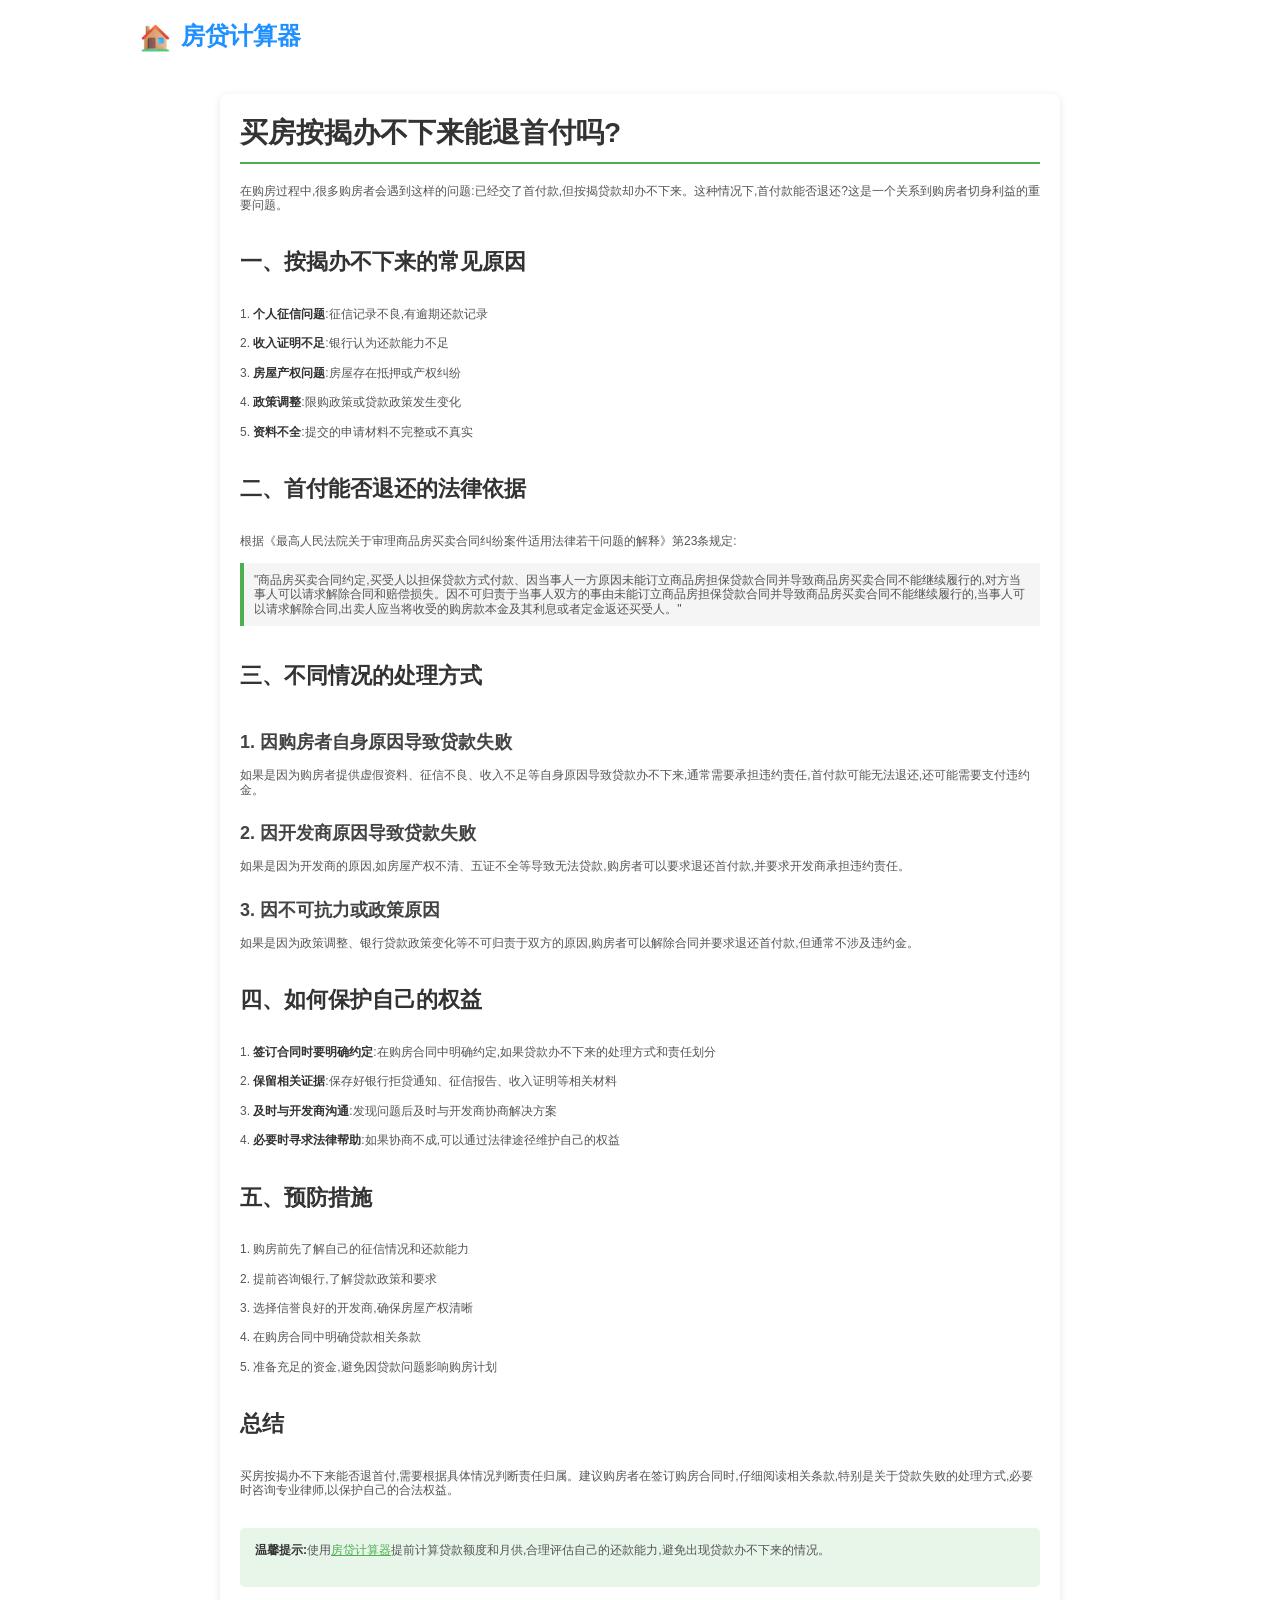
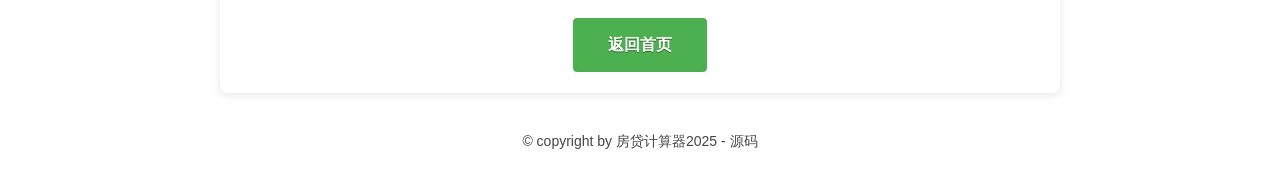
==== post/1.html @ 70ea2007 "Add files via upload" ====
<!DOCTYPE html>
<html dir="ltr" lang="zh-CN">
<head>
    <meta http-equiv="Content-Type" content="text/html; charset=UTF-8"/>
    <title>买房按揭办不下来能退首付吗？- 房贷计算器2025</title>
    <meta name="keywords" content="买房按揭,首付退款,贷款办不下来,房贷计算器"/>
    <meta name="description" content="买房按揭办不下来能否退首付?了解按揭贷款失败后的退款流程和注意事项"/>
    <meta name="viewport" content="width=device-width,initial-scale=1.0,maximum-scale=5.0,minimum-scale=1.0,user-scalable=yes"/>
    <link rel="icon" sizes="114x114" href="../images/favicon.png">
    <link rel="stylesheet" type="text/css" href="../css/my-common.min.css"/>
    <link rel="stylesheet" type="text/css" href="../css/my-houseloan.min.css"/>
</head>
<body>
<div class="header">
    <div class="container">
        <div class="logo">
            <a href="/" style="color: #1e90ff; font-size: 24px; font-weight: bold; text-decoration: none;"><img src="../images/house_icon.png" style="vertical-align: middle; margin-right: 8px; height: 32px;">房贷计算器</a>
        </div>
    </div>
</div>
<div class="container">
    <div class="article-content">
        <h1>买房按揭办不下来能退首付吗?</h1>

        <div class="article-body">
            <p>在购房过程中,很多购房者会遇到这样的问题:已经交了首付款,但按揭贷款却办不下来。这种情况下,首付款能否退还?这是一个关系到购房者切身利益的重要问题。</p>

            <h2>一、按揭办不下来的常见原因</h2>
            <p>1. <strong>个人征信问题</strong>:征信记录不良,有逾期还款记录</p>
            <p>2. <strong>收入证明不足</strong>:银行认为还款能力不足</p>
            <p>3. <strong>房屋产权问题</strong>:房屋存在抵押或产权纠纷</p>
            <p>4. <strong>政策调整</strong>:限购政策或贷款政策发生变化</p>
            <p>5. <strong>资料不全</strong>:提交的申请材料不完整或不真实</p>

            <h2>二、首付能否退还的法律依据</h2>
            <p>根据《最高人民法院关于审理商品房买卖合同纠纷案件适用法律若干问题的解释》第23条规定:</p>
            <p><em>"商品房买卖合同约定,买受人以担保贷款方式付款、因当事人一方原因未能订立商品房担保贷款合同并导致商品房买卖合同不能继续履行的,对方当事人可以请求解除合同和赔偿损失。因不可归责于当事人双方的事由未能订立商品房担保贷款合同并导致商品房买卖合同不能继续履行的,当事人可以请求解除合同,出卖人应当将收受的购房款本金及其利息或者定金返还买受人。"</em></p>

            <h2>三、不同情况的处理方式</h2>

            <h3>1. 因购房者自身原因导致贷款失败</h3>
            <p>如果是因为购房者提供虚假资料、征信不良、收入不足等自身原因导致贷款办不下来,通常需要承担违约责任,首付款可能无法退还,还可能需要支付违约金。</p>

            <h3>2. 因开发商原因导致贷款失败</h3>
            <p>如果是因为开发商的原因,如房屋产权不清、五证不全等导致无法贷款,购房者可以要求退还首付款,并要求开发商承担违约责任。</p>

            <h3>3. 因不可抗力或政策原因</h3>
            <p>如果是因为政策调整、银行贷款政策变化等不可归责于双方的原因,购房者可以解除合同并要求退还首付款,但通常不涉及违约金。</p>

            <h2>四、如何保护自己的权益</h2>
            <p>1. <strong>签订合同时要明确约定</strong>:在购房合同中明确约定,如果贷款办不下来的处理方式和责任划分</p>
            <p>2. <strong>保留相关证据</strong>:保存好银行拒贷通知、征信报告、收入证明等相关材料</p>
            <p>3. <strong>及时与开发商沟通</strong>:发现问题后及时与开发商协商解决方案</p>
            <p>4. <strong>必要时寻求法律帮助</strong>:如果协商不成,可以通过法律途径维护自己的权益</p>

            <h2>五、预防措施</h2>
            <p>1. 购房前先了解自己的征信情况和还款能力</p>
            <p>2. 提前咨询银行,了解贷款政策和要求</p>
            <p>3. 选择信誉良好的开发商,确保房屋产权清晰</p>
            <p>4. 在购房合同中明确贷款相关条款</p>
            <p>5. 准备充足的资金,避免因贷款问题影响购房计划</p>

            <h2>总结</h2>
            <p>买房按揭办不下来能否退首付,需要根据具体情况判断责任归属。建议购房者在签订购房合同时,仔细阅读相关条款,特别是关于贷款失败的处理方式,必要时咨询专业律师,以保护自己的合法权益。</p>

            <div class="tips">
                <p><strong>温馨提示:</strong>使用<a href="/">房贷计算器</a>提前计算贷款额度和月供,合理评估自己的还款能力,避免出现贷款办不下来的情况。</p>
            </div>
        </div>

        <div class="back-home">
            <a href="/" class="ui-btn">返回首页</a>
        </div>
    </div>
</div>
<div class="footer">
    &copy; copyright by <a href="/">房贷计算器2025</a> - <a href="https://github.com/geeeeeeeek/fangdai">源码</a>
</div>
<style>
.article-content {
    max-width: 800px;
    margin: 20px auto;
    padding: 20px;
    background: #fff;
    border-radius: 8px;
    box-shadow: 0 2px 8px rgba(0,0,0,0.1);
}
.article-content h1 {
    font-size: 28px;
    color: #333;
    margin-bottom: 20px;
    padding-bottom: 10px;
    border-bottom: 2px solid #4CAF50;
}
.article-body {
    line-height: 1.8;
    color: #555;
}
.article-body h2 {
    font-size: 22px;
    color: #333;
    margin-top: 30px;
    margin-bottom: 15px;
}
.article-body h3 {
    font-size: 18px;
    color: #444;
    margin-top: 20px;
    margin-bottom: 10px;
}
.article-body p {
    margin-bottom: 15px;
}
.article-body strong {
    color: #333;
}
.article-body em {
    background: #f5f5f5;
    padding: 10px;
    display: block;
    margin: 15px 0;
    border-left: 4px solid #4CAF50;
}
.tips {
    background: #e8f5e9;
    padding: 15px;
    border-radius: 5px;
    margin-top: 30px;
}
.tips a {
    color: #4CAF50;
    text-decoration: underline;
}
.back-home {
    text-align: center;
    margin-top: 30px;
}
.back-home .ui-btn {
    display: inline-block;
    padding: 10px 30px;
    background: #4CAF50;
    color: #fff;
    text-decoration: none;
    border-radius: 5px;
}
</style>
</body>
</html>
---- css/my-common.min.css ----
.ui-btn,
a {
    text-decoration: none
}

a,
abbr,
acronym,
address,
applet,
article,
aside,
audio,
b,
big,
blockquote,
body,
canvas,
caption,
center,
cite,
code,
dd,
del,
details,
dfn,
div,
dl,
dt,
em,
fieldset,
figcaption,
figure,
footer,
form,
h1,
h2,
h3,
h4,
h5,
h6,
header,
hgroup,
html,
i,
iframe,
img,
ins,
kbd,
label,
legend,
li,
mark,
menu,
nav,
object,
ol,
p,
pre,
q,
s,
samp,
section,
small,
span,
strike,
strong,
sub,
summary,
sup,
table,
tbody,
td,
tfoot,
th,
thead,
time,
tr,
tt,
u,
ul,
var,
video {
    margin: 0;
    padding: 0;
    border: 0;
    outline: 0;
    font: inherit;
    vertical-align: baseline
}

body,
div,
fieldset,
form,
h1,
h2,
h3,
h4,
h5,
h6,
html,
p {
    -webkit-text-size-adjust: none
}

a {
    color: #018dd7
}

li,
ol,
ul {
    list-style: none
}

h1,
h2,
h3 {
    font-weight: 700;
    text-shadow: 0 1px 0 rgba(255, 255, 255, .38)
}

h1 {
    font-size: 20px
}

h2 {
    padding: 0 0 10px;
    font-size: 18px
}

.ui-bar,
h3 {
    font-size: 16px
}

hr {
    margin-bottom: 15px;
    height: 0;
    overflow: hidden;
    border-top: 1px solid #dedede;
    border-bottom: 1px solid #fff
}

hr.wide {
    height: 20px;
    margin: 10px 0;
    background-color: #f0f0f0;
    border-top: solid 1px #e0e0e0;
    border-bottom: solid 1px #e0e0e0;
    border-left: none;
    border-right: none
}

strong {
    font-weight: 700
}

.hide {
    display: none
}

.fl {
    float: left
}

.fr {
    float: right
}

.ui-bar {
    height: 35px;
    padding: 0 10px;
    position: relative;
    display: -ms-flexbox;
    display: flex;
    font-weight: 700;
    border-top: 1px solid #c2c2c2;
    border-bottom: 1px solid #c2c2c2;
    box-shadow: 0 1px 0 #fff inset;
    background: -webkit-gradient(linear, 0 0, 0 100%, from(#f1f1f1), to(#e1e1e1));
    text-align: center
}

.ui-bar .left,
.ui-bar .right {
    position: absolute;
    height: 35px;
    top: 0;
    vertical-align: middle
}

.ui-bar .left {
    display: -ms-flexbox;
    display: flex;
    -webkit-box-pack: center;
    -webkit-box-align: center;
    -ms-flex-align: center;
    left: 5px
}

.ui-bar .right {
    display: -ms-flexbox;
    display: flex;
    -webkit-box-pack: center;
    -webkit-box-align: center;
    -ms-flex-align: center;
    right: 10px
}

.ui-bar .title {
    height: 35px;
    display: -webkit-box;
    -ms-flex: 1;
    flex: 1;
    -webkit-box-pack: center;
    -webkit-box-align: center;
    -ms-flex-align: center
}

.ui-bar[skin~=title] {
    height: 40px;
    padding: 0;
    -webkit-box-shadow: none;
    border-top: 1px solid #1e90ff;
    border-bottom: 1px solid #1e90ff;
    background: #1e90ff
}

.ui-bar[skin~=title] .left,
.ui-bar[skin~=title] .right,
.ui-bar[skin~=title] .title {
    height: 40px
}

.ui-bar[skin~=title] .title {
    color: #fff;
    font-size: 20px;
    text-shadow: 1px 1px 0 rgba(0, 0, 0, .38)
}

.ui-bar[skin~=title] .back-icon {
    display: block;
    width: 24px;
    height: 24px;
    margin-top: 4px;
    background-image: url(../img/icon_back.png);
    background-repeat: no-repeat;
    background-size: contain
}

.ui-bar-fixed,
.ui-bar-fixed-bottom {
    position: fixed;
    width: 100%;
    left: 0;
    z-index: 100
}

.ui-bar[skin~=title] .back-text {
    color: #fff;
    font-size: 20px
}

.ui-bar[skin~=title][skin~=red] {
    -webkit-box-shadow: 0 1px 0 #bd0100 inset;
    border-top: 1px solid #e12524;
    border-bottom: 1px solid #a20000;
    background: -webkit-gradient(linear, 0 0, 0 100%, from(#bc0100), to(#a20000))
}

.ui-bar[skin~=warning] {
    color: #fff;
    font-size: 16px;
    -webkit-box-shadow: none;
    border-top: 1px solid #1e90ff;
    border-bottom: 1px solid #1e90ff;
    background: #1e90ff;
}

.ui-bar[skin~=tab] {
    padding: 0
}

.ui-bar[skin~=tab] .item {
    text-align: center;
    border-right: 1px solid #d7d7d7
}

.ui-bar[skin~=tab] .item.active,
.ui-bar[skin~=tab] .item.hover {
    box-shadow: inset 0 1px 5px #9c9c9c;
    background: #d5d4d4
}

.ui-bar .bar-item,
.ui-bar>.item {
    box-flex: 1;
    display: -webkit-box;
    -webkit-box-pack: center;
    -webkit-box-align: center
}

.ui-bar-fixed {
    top: 0
}

.ui-bar-fixed-bottom {
    bottom: 0
}

.ui-bar-occupied {
    z-index: 99
}

.ui-list {
    display: block;
    text-align: left
}

.ui-list .list-item {
    padding: 10px;
    display: -ms-flexbox;
    display: flex;
    -webkit-box-pack: center;
    -webkit-box-align: center;
    -ms-flex-align: center;
    box-shadow: 0 1px 0 #FFF inset;
    border-top: 1px solid #cfcfcf
}

.ui-list .list-item:last-child {
    border-bottom: 1px solid #cfcfcf
}

.ui-list .list-item.bt0 {
    border-top: 0
}

.ui-list .list-item.bm0 {
    border-bottom: 0
}

.ui-list .list-item.hover {
    background-color: #e3e3e3
}

.ui-list .list-item.hover:not(.static) {
    background: #e3e3e3
}

.ui-list .list-item.hover:after {
    color: #fff
}

.ui-list .list-item p {
    padding-bottom: 0
}

.ui-list .list-item .detail {
    box-flex: 1;
    display: block;
    word-wrap: break-word;
    word-break: normal
}

.ui-list .list-item .detail .title {
    padding-bottom: 5px;
    display: block;
    color: #333;
    font-size: 16px;
    font-weight: 700
}

.ui-list .list-item .detail .atc-title {
    display: block;
    margin: 0;
    color: #666;
    font-size: 14px;
    font-weight: 700;
    line-height: 33px
}

.ui-list .list-item .detail .atc-title.ellipsis {
    text-overflow: ellipsis;
    white-space: nowrap;
    overflow: hidden
}

.ui-list .list-item .detail .top-ad-title {
    display: block;
    color: #F36;
    font-size: 16px;
    font-weight: 700
}

.ui-list .list-item .detail .ad-title {
    display: block;
    padding: 0;
    color: #333;
    font-size: 16px;
    font-weight: 700
}

.ui-list .list-item .detail .desc {
    display: block;
    font-size: 12px;
    color: #666
}

.ui-list .list-item .face {
    width: 40px;
    height: 40px;
    margin-right: 10px;
    overflow: hidden;
    text-align: center;
    line-height: 40px;
    border: 1px solid #e7e7e7;
    background-color: #fff
}

.ui-list .list-item .face img {
    max-width: 40px;
    max-height: 40px;
    vertical-align: middle
}

.ui-list .list-item i {
    display: none
}

.ui-list table {
    width: 100%
}

.ui-list table th {
    font-weight: 700
}

.ui-list table td,
.ui-list table th {
    padding: 10px;
    border: 1px solid #ccc;
    background-color: #fff
}

.ui-btn {
    width: 74px;
    height: 34px;
    display: inline-block;
    overflow: hidden;
    vertical-align: middle;
    text-align: center;
    line-height: 34px;
    color: #fff;
    font-size: 16px;
    font-weight: 700;
    text-shadow: 0 1px 0 rgba(0, 0, 0, .38);
    border-radius: 4px;
    border: 1px solid;
    cursor: pointer
}

.ui-btn[skin~=mini] {
    width: auto;
    padding: 0 8px
}

.ui-btn[skin~=back]:after,
.ui-btn[skin~=back]:before {
    width: 15px;
    display: inline-block;
    top: 0;
    content: " ";
    height: 34px
}

.ui-btn[skin~=nav] {
    top: 0
}

.ui-btn[skin~=back] {
    cursor: pointer;
    position: relative;
    overflow: visible;
    left: 10px;
    background: #1e90ff;
    background-size: auto 34px;
    border: 0
}

.ui-btn[skin~=back]:before {
    overflow: hidden;
    position: absolute;
    left: -10px;
    background: url(../images/back_btn_default_0.png) no-repeat;
    background-size: auto 34px
}

.ui-btn[skin~=back]:after {
    overflow: hidden;
    position: absolute;
    right: -10px;
    background: url(../images/back_btn_default_2.png) no-repeat;
    background-size: auto 34px
}

.ui-btn[skin~=full] {
    width: 100%;
    height: 34px;
    line-height: 34px;
    margin-left: -2px;
    font-size: 18px
}

.ui-btn[skin~=blue] {
    border-color: #1e90ff;
    border-radius: 0;
    box-shadow: none;
    background: #1e90ff
}

.ui-btn[skin~=blue].active,
.ui-btn[skin~=blue].hover {
    border-color: #0056b3;
    box-shadow: none;
    background: #0056b3
}

.ui-btn[skin~=yellow] {
    border-color: #df7000;
    box-shadow: 0 1px 0 #ffc31a inset;
    background: -webkit-gradient(linear, 0 0, 0 100%, from(#faa800), to(#f37b00))
}

.ui-btn[skin~=yellow].active,
.ui-btn[skin~=yellow].hover {
    border-color: #f37b00;
    -webkit-box-shadow: none;
    background: #e97600
}

.ui-select .value-bar,
.ui-text,
.ui-text .filed-error,
[view] {
    background-color: #fff
}

.ui-text {
    width: 96%;
    margin: 2px 5px;
    height: 28px;
    display: block;
    display: box;
    display: -webkit-box;
    -webkit-box-align: center;
    box-flex: 1;
    font-size: 100%;
    border: 0;
    vertical-align: middle;
    line-height: inherit
}

.ui-text input::-webkit-input-placeholder,
.ui-text::-webkit-input-placeholder {
    color: #666;
    font-size: 16px
}

.ui-text input {
    display: block;
    -webkit-appearance: none;
    width: 100%;
    height: 30px;
    line-height: 1;
    margin: 0;
    padding: 0;
    box-flex: 1;
    border-radius: 0;
    border: 0;
    vertical-align: middle;
    font-size: 100%
}

.ui-text:after {
    position: absolute;
    color: #666;
    content: attr(data-tail);
    right: 10px;
    top: 8px
}

.rate-text:before {
    position: absolute;
    left: 5px;
    top: 5px;
    color: #666;
    content: "="
}

textarea.ui-text {
    border: 0;
    min-height: 2em
}

.ui-text {
    position: relative
}

.ui-text .filed-error {
    width: 100%;
    height: 32px;
    display: none;
    position: absolute;
    left: 0;
    top: -40px;
    font-size: 12px;
    line-height: 32px;
    text-align: center;
    color: red;
    border-radius: 5px;
    border: 1px solid red
}

.ui-text .filed-error:after {
    content: "";
    display: inline-block;
    position: absolute;
    bottom: -5px;
    left: 50%;
    margin-left: -6px;
    overflow: hidden;
    width: 8px;
    height: 8px;
    -webkit-transform: rotate(45deg);
    background: #fff;
    border-bottom: 1px solid red;
    border-right: 1px solid red
}

.ui-select,
.ui-select .value-bar {
    line-height: 32px;
    margin: 0;
    position: relative
}

.ui-select {
    width: 100%;
    height: 32px;
    padding: 0;
    display: -webkit-box;
    display: box;
    box-flex: 1;
    font-size: 16px
}

.ui-select .value-bar {
    width: 100%;
    height: 35px;
    text-indent: 8px;
    font-size: 14px;
    color: #333;
    border: 1px solid #c7c7c7
}

.ui-select .value-bar[data-value] {
    color: #333
}

.ui-select .value-bar:after {
    position: absolute;
    right: .5em;
    top: 0;
    content: "下";
    font-family: m-dai361-icon;
    font-size: .8em;
    color: #000
}

.ui-select select {
    width: 100%;
    height: 100%;
    -webkit-appearance: none;
    font-size: 16px;
    position: absolute;
    left: 0;
    top: 0;
    opacity: 0;
    filter: alpha(opacity=0)
}

@font-face {
    font-family: m-dai361-icon;
    format('truetype');
    font-weight: 400;
    font-style: normal
}

[data-icon]:after,
[data-icon]:before,
[skin*=i-]:after,
[skin*=i-]:before,
i {
    position: relative;
    top: -2px;
    vertical-align: middle;
    display: inline-block;
    font-family: m-dai361-icon;
    text-decoration: none
}

[skin~=i-home]:before,
[skin~=nav]:before {
    content: "房"
}

[data-icon=">"]:after {
    width: 32px;
    margin: 0 -10px 0 15px;
    display: block;
    content: ">";
    color: #999;
    font-size: 32px
}

[view] {
    width: 100%;
    overflow: auto;
    position: relative;
    display: none
}

[view]:first-child {
    display: block
}

[doc~=red] {
    color: red
}

[doc~=desc] {
    color: #666
}

[doc~=tail] {
    color: #999
}

[doc~="14"] {
    font-size: 14px
}

[doc~="16"] {
    font-size: 16px
}

[wrap~=h5] {
    padding-left: 5px;
    padding-right: 5px
}

[wrap~=h10] {
    padding-left: 10px;
    padding-right: 10px
}

[wrap~=h15] {
    padding-left: 15px;
    padding-right: 15px
}

[wrap~=h20] {
    padding-left: 20px;
    padding-right: 20px
}

[wrap~=v5] {
    padding-top: 5px;
    padding-bottom: 5px
}

[wrap~=v10] {
    padding-top: 10px;
    padding-bottom: 10px
}

[wrap~=v15] {
    padding-top: 15px;
    padding-bottom: 15px
}

[wrap~=v20] {
    padding-top: 20px;
    padding-bottom: 20px
}

[wrap~=v30] {
    padding-top: 30px;
    padding-bottom: 30px
}

[wrap~=r5] {
    margin-right: 5px
}

[wrap~=r10] {
    margin-right: 10px
}

[wrap~=l5] {
    margin-left: 5px
}

[wrap~=l10] {
    margin-left: 10px
}

[wrap~=l15] {
    margin-left: 15px
}

[wrap~=l20] {
    margin-left: 20px
}

[wrap~=l50] {
    margin-left: 50px
}

[wrap~=t5] {
    margin-top: 5px
}

[wrap~=t10] {
    margin-top: 10px
}

[wrap~=t15] {
    margin-top: 15px
}

[wrap~=b5] {
    margin-bottom: 5px
}

[wrap~=b10] {
    margin-bottom: 10px
}

[wrap~=b15] {
    margin-bottom: 15px
}

[wrap~=b20] {
    margin-bottom: 20px
}

[wrap~=hide] {
    display: none
}

.article-22-module {
    border-bottom: 5px solid #f0f0f0;
    border-width: 5px 0;
    height: 101px
}

.article-22-module ul {
    display: inline-block;
    width: 100%
}

.article-22-module ul li {
    float: left;
    display: table-cell;
    width: 45%;
    height: 50px;
    text-align: center;
    padding: 0 1% 0 3%
}

.article-22-module ul li.border1 {
    border-right: #e5e5e5 solid 1px;
    border-bottom: #e5e5e5 solid 1px
}

.article-22-module ul li.border2 {
    border-bottom: #e5e5e5 solid 1px
}

.article-22-module ul li.border3 {
    border-right: #e5e5e5 solid 1px
}

.article-22-module ul li a {
    display: table;
    width: 100%;
    height: 100%;
    text-align: left
}

.article-22-module ul li a p {
    display: table-cell;
    vertical-align: middle;
    font-size: 14px;
    font-weight: 700;
    color: #666
}

.article-22-module ul li.text1 a p {
    color: #018dd7
}

.article-22-module ul li.text2 a p {
    color: #e285ab
}

.MiniWrap {
    overflow: hidden
}

.black {
    color: #333
}

.core-ad-module {
    border: 10px solid #f0f0f0;
    border-width: 10px 0
}

.core-ad-module .ui-list {
    background: #fff
}

.core-ad-module .list-item {
    border: 1px solid #ddd;
    border-width: 1px 0
}

.face {
    border: none
}

.goto {
    margin-left: -20px;
    top: 2px
}

.loan-apply-module {
    border: 8px solid #f0f0f0;
    border-width: 8px 0;
    height: 77px
}

.loan-apply-module ul {
    display: inline-block;
    width: 100%
}

.loan-apply-module ul li {
    float: left;
    width: 33%;
    text-align: center;
    padding: 9px 0
}

.loan-apply-module ul li.border1 {
    border-right: #e5e5e5 solid 1px;
    border-bottom: #e5e5e5 solid 1px
}

.loan-apply-module ul li.border2 {
    border-bottom: #e5e5e5 solid 1px
}

.loan-apply-module ul li.border3 {
    border-right: #e5e5e5 solid 1px
}

.loan-apply-module ul li a {
    display: inline-block;
    width: 100%;
    line-height: 20px;
    font-size: 14px;
    font-weight: 700;
    color: #666
}

.loan-apply-module ul li.text1 a {
    color: #f69
}

.loan-apply-module ul li.text2 a {
    color: #999
}

.loan-search-module {
    display: block;
    padding: 5px;
    background: #f0f0f0
}

.loan-search-module .search-bar {
    display: -webkit-box;
    display: box;
    width: 100%
}

.loan-search-module .loan-input-wrap {
    position: relative;
    display: block;
    width: 31%;
    font-size: 1.125rem
}

.loan-search-module .loan-term {
    margin-left: 3%
}

.loan-search-module .loan-input-wrap:before {
    display: block;
    color: #999;
    position: absolute;
    right: 5px;
    top: 8px;
    z-index: 9
}

.loan-search-module .loan-limit:before {
    content: "万"
}

.loan-search-module .loan-term:before {
    content: "月"
}

.loan-search-module .loan-input,
.loan-search-module .search-btn {
    margin: 0;
    padding: 0;
    height: 35px;
    line-height: 35px;
    overflow: hidden;
    border: 0;
    border-radius: 6px;
    font-size: 1.125rem
}

.loan-search-module .loan-input {
    position: relative;
    padding-left: .5rem;
    width: 100%;
    color: #333;
    background: #fff
}

.loan-search-module .search-btn {
    -webkit-appearance: none;
    display: block;
    width: 30%;
    margin-left: 5%;
    color: #fff;
    background: #fd8007
}

.loan-search-module .warning {
    width: 100%;
    height: 20px;
    line-height: 20px;
    font-size: 14px;
    font-weight: 700;
    color: #F69;
    display: none
}

.loan-category-module {
    border-top: 5px solid #f0f0f0;
    border-bottom: 5px solid #f0f0f0;
    border-width: 5px 0;
    height: 35px
}

.loan-category-module.bt0,
.nav-content-block .nav-channel-module.bt0 {
    border-top: 0
}

.loan-category-module.double-ul ul:first-child,
.nav-content-block .nav-channel-module.double-ul ul:first-child,
.nav-content-block .nav-tool-module ul li.border2 {
    border-bottom: #e5e5e5 solid 1px
}

.loan-category-module.double-ul {
    height: 70px
}

.loan-category-module ul {
    float: left;
    display: inline-block;
    width: 100%
}

.loan-category-module ul li {
    float: left;
    width: 24%;
    text-align: center;
    padding: 7px 0;
    border-right: #e5e5e5 solid 1px
}

.loan-category-module ul li a {
    display: inline-block;
    width: 100%;
    line-height: 21px;
    font-size: 14px;
    font-weight: 700;
    color: #666
}

.nav-cover-layer {
    position: fixed;
    width: 100%;
    height: 100%;
    background: #000;
    opacity: .5;
    left: 0;
    top: 0;
    z-index: 9900
}

.nav-content-block {
    position: fixed;
    width: 100%;
    height: 360px;
    left: 0;
    top: 0;
    background: #f0f0f0;
    font-size: 18px;
    z-index: 9999;
    overflow: hidden
}

.nav-content-block .nav-tool-module {
    height: 39px
}

.nav-content-block .nav-tool-module.double-ul {
    height: 77px
}

.nav-content-block .nav-tool-module ul {
    display: inline-block;
    width: 100%
}

.nav-content-block .nav-tool-module ul li {
    float: left;
    width: 33%;
    text-align: center;
    padding: 9px 0
}

.nav-content-block .nav-tool-module ul li.border1 {
    border-right: #e5e5e5 solid 1px;
    border-bottom: #e5e5e5 solid 1px
}

.nav-content-block .nav-tool-module ul li.border3 {
    border-right: #e5e5e5 solid 1px
}

.nav-content-block .nav-tool-module ul li a {
    display: inline-block;
    width: 100%;
    line-height: 20px;
    font-size: 14px;
    font-weight: 700;
    color: #666
}

.nav-content-block .nav-tool-module ul li.text1 a {
    color: #018dd7
}

.nav-content-block .nav-channel-module {
    height: 35px
}

.nav-content-block .nav-channel-module.double-ul {
    height: 70px
}

.nav-content-block .nav-channel-module ul {
    float: left;
    display: inline-block;
    width: 100%
}

.nav-content-block .nav-channel-module ul li {
    float: left;
    width: 24%;
    text-align: center;
    padding: 7px 0;
    border-right: #e5e5e5 solid 1px
}

.nav-content-block .nav-channel-module ul li a {
    display: inline-block;
    width: 100%;
    line-height: 21px;
    font-size: 14px;
    font-weight: 700;
    color: #018dd7
}

.nav-content-block .loan-search-module .loan-term {
    margin-left: 1%
}

.nav-content-block .loan-search-module .loan-input-wrap {
    width: 32%;
    font-size: 18px
}

.nav-content-block .loan-search-module .loan-input,
.nav-content-block .loan-search-module .search-btn {
    font-size: 18px
}

.nav-content-block .loan-category-module {
    background: #fff;
    border-width: 5px 0;
    border-bottom: 5px solid #f0f0f0;
    border-top: 3px solid #f0f0f0
}

.nav-content-block .loan-category-module ul li {
    height: 21px;
    line-height: 21px
}

.nav-content-block .loan-apply-module {
    background: #fff;
    border: 5px solid #f0f0f0;
    border-width: 5px 0
}

.nav-content-block .nav-tool-module {
    background: #fff;
    border: 5px solid #f0f0f0;
    border-width: 5px 0;
    border-top: 8px solid #f0f0f0
}

.nav-content-block .nav-channel-module {
    background: #fff;
    border-width: 5px 0;
    border-bottom: 5px solid #f0f0f0;
    border-top: 3px solid #f0f0f0
}

.h5-loan-ad {
    position: fixed;
    display: block;
    bottom: 0;
    left: 0;
    z-index: 20;
    width: 100%;
    height: 52px;
    background: #333;
    font-family: Microsoft YaHei
}

.h5-loan-ad .h5-logo {
    position: absolute;
    left: 10px;
    height: 48px;
    width: 36px;
    margin-top: 2px;
    overflow: hidden
}

.h5-loan-ad .h5-logo span.img {
    display: inline-block;
    vertical-align: bottom;
    height: 34px;
    width: 34px;
    border: 1px solid #333;
    border-radius: 5px;
    background: url(http://m.dai361.com/img/loan_h5ad_logo.png) no-repeat;
    background-size: 34px 34px;
    -webkit-background-size: 34px 34px
}

.h5-loan-ad .h5-logo span.txt {
    float: left;
    display: inline-block;
    height: 12px;
    line-height: 12px;
    width: 36px;
    text-align: center;
    font-size: 12px;
    font-weight: 700;
    color: #f6f6f6
}

.header,
.side {
    display: none
}

.h5-loan-ad .h5-intro {
    position: absolute;
    left: 16%;
    height: 42px;
    margin-top: 5px;
    font-size: 16px;
    color: #f6f6f6;
    text-align: left
}

.h5-loan-ad .h5-intro span {
    color: #ff82ab
}

.h5-loan-ad .h5-intro p {
    margin: 0;
    height: 21px;
    line-height: 21px;
    font-size: 16px
}

.h5-loan-ad .h5-view {
    pointer-events: auto;
    position: absolute;
    right: 0;
    bottom: 0;
    height: 52px;
    line-height: 52px;
    width: 18%;
    background: #FF8C00;
    text-align: center;
    font-size: 18px;
    font-weight: 700;
    color: #f1f1f1
}

.main_content,
.main_content p {
    line-height: 1.5
}

.header .logo {
    border: none;
    outline: 0
}

.container {
    width: 100%;
    margin: 0 auto
}

.footer {
    text-align: center;
    padding: 20px 0;
    font-size: 14px;
    color: #444
}

.footer a {
    color: #444
}

.main_content {
    font-size: 14px;
    padding: 10px;
    color: #555
}

.echo_content {
    border: 1px solid #eee;
    border-radius: 4px;
    min-height: 600px
}

.echo_content .title {
    padding: 30px 10px 5px;
    font-size: 14px
}

.echo_content .info {
    padding: 0 10px;
    font-size: 12px;
    color: #666
}

.tags {
    padding: 20px 0
}

.tags a {
    margin-right: 8px
}

.log_nav:after {
    content: '';
    display: block;
    clear: both
}

.log_nav .next,
.log_nav .prev {
    display: block
}

.banner {
    display: none
}

@media (min-width:768px) {

    .echo_log_ui_bar,
    .ui-bar[skin~=title] .title .right {
        display: none
    }

    .ui-bar[skin~=title] {
        background: #eee;
        border-top: 0;
        border-bottom: 0;
        /* -webkit-box-shadow: none; */
        padding-bottom: 5px;


    -webkit-box-shadow: none;
    border-top: 1px solid #1e90ff;
    border-bottom: 1px solid #1e90ff;
    background: #1e90ff;
    }

    .ui-bar[skin~=title] .title {
        color: #fff;
        text-shadow: none;
        line-height: 45px
    }

    .header {
        display: block;
        padding: 20px 0
    }

    .container {
        width: 1000px
    }

    .calculator {
        float: left;
        width: 700px;
        margin-right: 15px
    }

    .calculator:after,
    .container:after,
    .side:after {
        content: '';
        display: block;
        overflow: hidden;
        clear: both
    }

    .switch-tabs {
        padding: 15px 0
    }

    #data_detail_bar {
        position: relative
    }

    .ui-list .list-item i {
        display: none
    }

    .banner,
    .side {
        display: block
    }

    .side {
        width: 280px;
        float: right
    }

    .side h3.title {
        padding: 20px 10px
    }

    .side .links {
        padding: 10px
    }

    .side .links a {
        width: 50%;
        float: left;
        font-size: 14px;
        margin: 5px 0;
        height: 1.5em;
        color: #444;
        line-height: 1.5em;
        overflow: hidden
    }

    .echo_content .title {
        text-align: center;
        font-size: 18px
    }

    .main_content {
        padding: 20px
    }

    .echo_content .info {
        text-align: center
    }

    .log_nav .prev {
        float: left
    }

    .log_nav .next {
        float: right
    }

    .banner {
        width: 100%;
        margin-bottom: 10px
    }

    .side .ui-list .list-item {
        -ms-flex-align: left;
        -webkit-box-align: left
    }

    #PAF_atc_recmd_mod,
    #business_atc_recmd_mod,
    #repay_atc_recmd_mod {
        display: none !important
    }
}
---- css/my-houseloan.min.css ----
i,textarea{vertical-align:middle}.data-table,table{border-collapse:collapse}.calculator,.result-list li,.switch-tabs li,.switch-tabs ul,.view-more{overflow:hidden}article,aside,details,figcaption,figure,footer,header,menu,nav,section{display:block}body,html{width:100%;overflow-x:hidden}body{font-family:Helvetica,Arial,sans-serif;font-size:14px;color:#333}body *{tap-highlight-color:rgba(0,0,0,0)}blockquote,q{quotes:none}textarea{width:100%}blockquote:after,blockquote:before,q:after,q:before{content:''}ins{text-decoration:none}del{text-decoration:line-through}table{border:0}button{margin:0;padding:0;font-size:100%;line-height:1}h3{font-size:14px}p{font-size:12px;line-height:1.2}.switch-tabs{padding:10px 16px;position:relative;z-index:999}.switch-tabs ul{height:28px;line-height:28px;border-radius:5px;border:1px solid #ccc;display:-ms-flexbox;display:flex;width:100%;background:#fff}.big-switch-tabs ul{height:32px;line-height:32px}.switch-tabs li:first-child{border:none;margin:0}.switch-tabs .select-tab{background:#1e90ff;box-shadow:inset 0 0 3px rgba(0,0,0,.1)}.switch-tabs li{text-align:center;border-left:1px solid #ccc;-ms-flex:1;flex:1;-webkit-flex:1;-moz-box-flex:1;-webkit-box-flex:1}.switch-tabs .select-tab a{color:#477eda;font-weight:700;display:block}.switch-tabs li a{color:#000;font-size:14px;display:block}.calbtn-wrap{margin-top:0}.mod-tit p{color:#333;font-size:14px;font-weight:700}.relate{margin:15px 12px}.relate h3{color:#333;font-size:16px;margin:10px 0 5px}.relate ul li{display:inline-block;line-height:20px;width:49%}.relate ul li a{color:#018dd7}.calc-result{padding-bottom:20px}.result-list li{border-bottom:solid 1px #e0e0e0;padding:0 10px}.result-list .group-tit{font-size:14px;background:#dde3ff;height:36px;line-height:36px}.result-list li .item-name{float:left;font-size:16px;line-height:44px;width:50%}.result-list li .item-value{color:#999;float:right;font-size:16px;line-height:44px;padding-right:20px;text-align:right;width:40%}.result-list li p{clear:both;color:#999;font-size:12px;line-height:20px;position:relative;top:-8px}.recal-btn{margin-top:15px}.view-more{padding:5px;margin-bottom:0;border-bottom:1px solid #cfcfcf;display:-ms-flexbox;display:flex;-webkit-box-pack:center;-webkit-box-align:center;-webkit-box-shadow:0 1px 0 #FFF inset}.view-more p{padding-bottom:0}.view-more.hover{background-color:#e3e3e3}.view-more .detail{-ms-flex:1;flex:1;display:block;word-wrap:break-word;word-break:normal}.view-more .detail .txt{display:block;color:#888;font-size:14px;font-weight:700;line-height:38.4px}.wid2{padding:0 1px}.mtop5{margin-top:5px}.mtop10{margin-top:10px}.clear{clear:both}.data-table{width:100%;display:table;max-width:100%;background-color:transparent;border-spacing:0}.data-table tbody>tr>td,.data-table thead>tr>th{padding:7px 4px;line-height:1.428571429;vertical-align:top;border-bottom:1px solid #d2d2d2;color:#3d3d3d;font-size:14px}.data-table thead>tr>th{padding:10px 4px;vertical-align:bottom;color:#777;border-bottom:1px solid #ddd;text-align:center}.table-striped>tbody>tr:nth-child(odd)>td,.table-striped>tbody>tr:nth-child(odd)>th{color:#E285AB;background-color:#f9f9f9}.table-striped>tbody>tr:nth-child(even)>td,.table-striped>tbody>tr:nth-child(even)>th{color:#299bd1}.data-container .group-tit{font-size:14px;background:#dde3ff;height:36px;line-height:36px}.data-container div.group-tit{border-bottom:solid 1px #e0e0e0;padding:0 10px;overflow:hidden}.field-wrap{min-height:50px;display:-ms-flexbox;display:flex;-webkit-box-align:center}.field-wrap label{display:block;width:30%}.filed-wrap label{height:34px;padding:0 8px;display:inline-block;line-height:34px;text-align:left;border-radius:5px}.filed-wrap label:first-child{border-top-right-radius:0;border-bottom-right-radius:0}.filed-wrap label:last-child{border-top-left-radius:0;border-bottom-left-radius:0}.field-wrap .field{width:65%;-ms-flex:1;flex:1;box-flex:1}.field-wrap .long-field{width:35%}.field-wrap .short-field{width:25%;margin-left:3%}.field-wrap .mid-field{width:32%}.field .ui-text{margin:0;width:100%}.field .ui-text input{border:1px solid #c1c1c1;height:35px;line-height:1;text-indent:.5em}.use-help,.use-help p{line-height:14px}.field .rate-text input{text-indent:1em}.field .repay-method{width:100%}.field .ad-link{float:right;color:#F69;font-weight:700;text-decoration:underline}.use-help p{font-size:12px;color:#666;margin:6px 0 6px 10px}
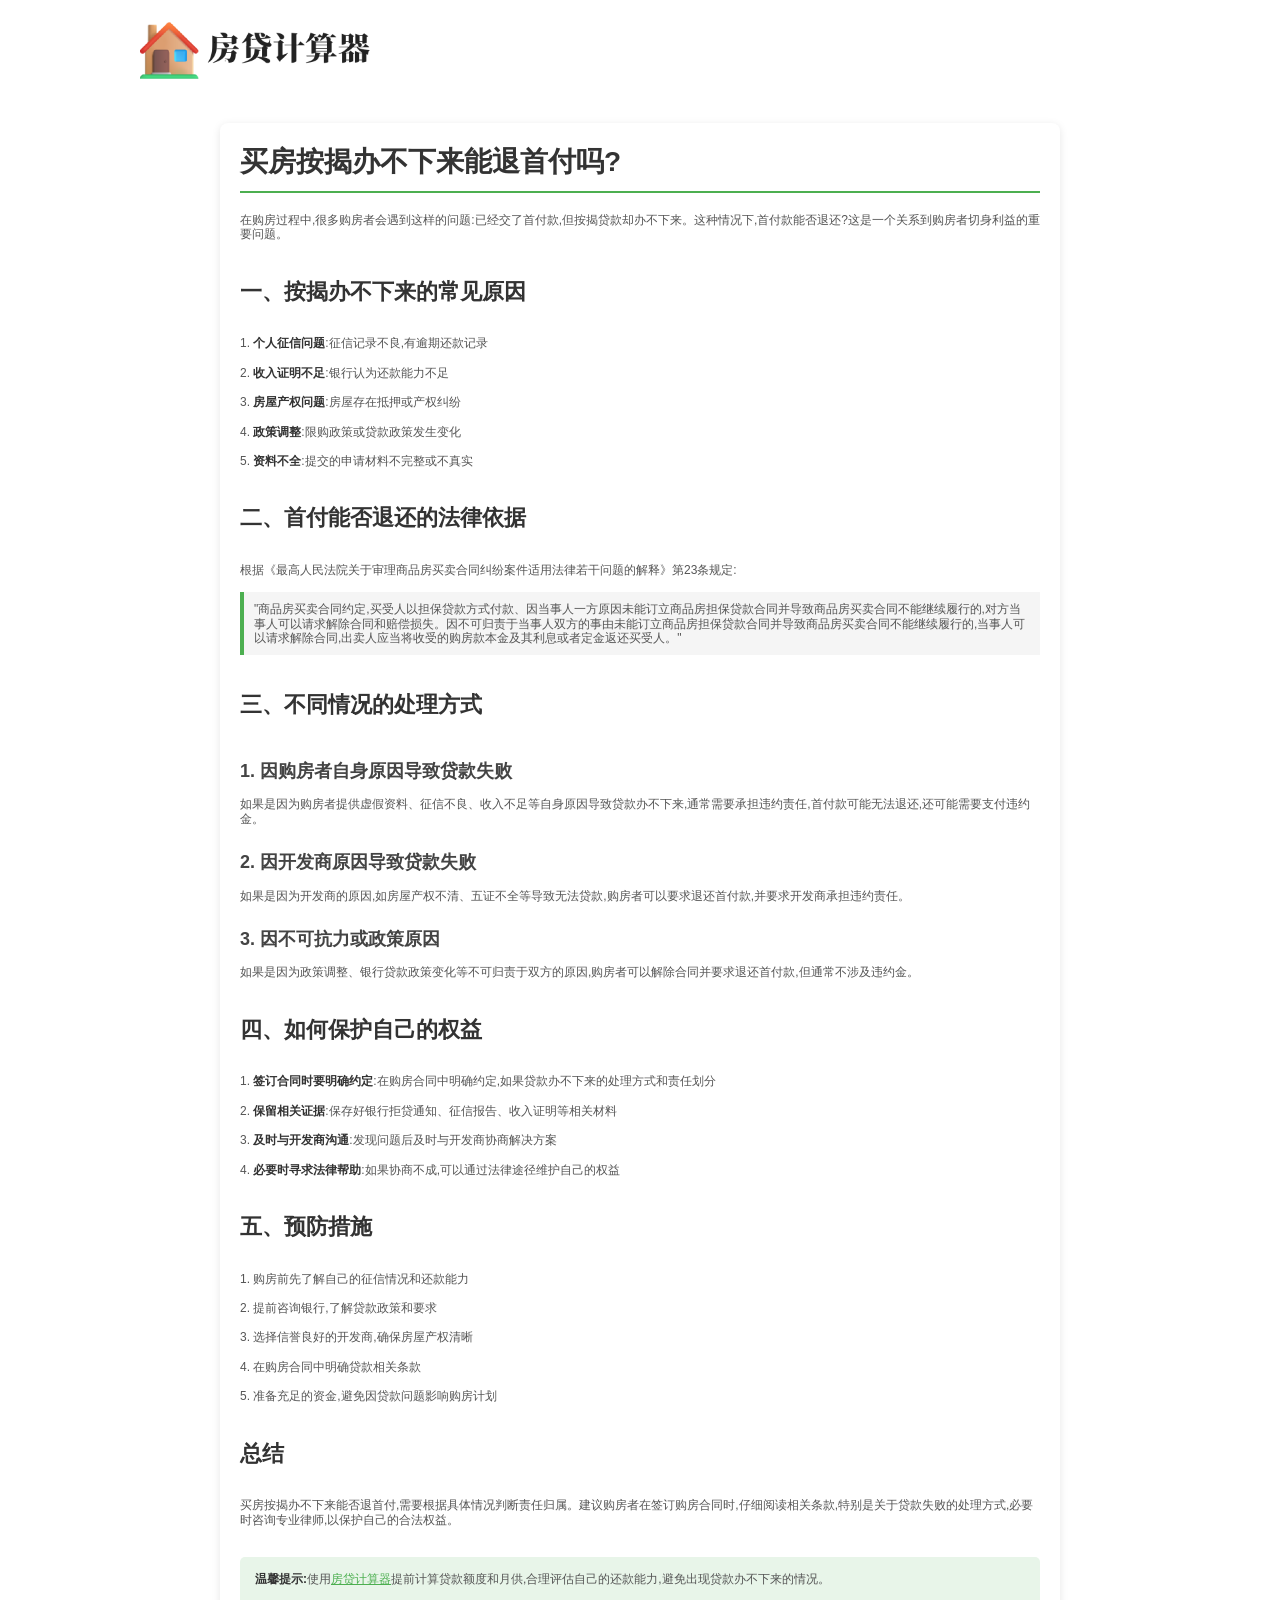
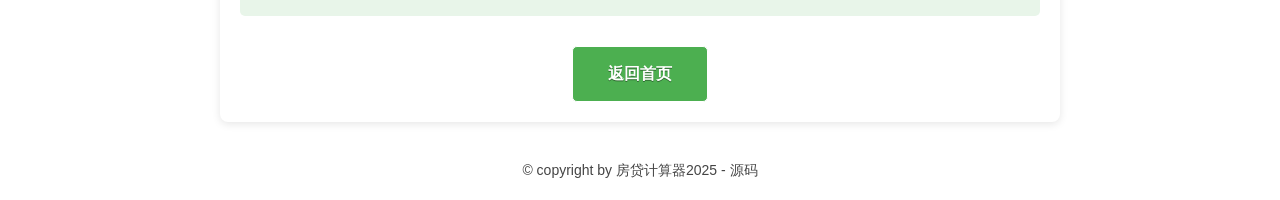
==== commit c2f5d318: "Add files via upload" ====
--- a/post/1.html
+++ b/post/1.html
@@ -14,7 +14,7 @@
 <div class="header">
     <div class="container">
         <div class="logo">
-            <a href="/" style="color: #1e90ff; font-size: 24px; font-weight: bold; text-decoration: none;"><img src="../images/house_icon.png" style="vertical-align: middle; margin-right: 8px; height: 32px;">房贷计算器</a>
+            <a href="/"><img src="../images/logo.png" style="width: 240px;height: 60px;" title="房贷计算器"></a>
         </div>
     </div>
 </div>
--- a/css/my-common.min.css
+++ b/css/my-common.min.css
@@ -223,9 +223,9 @@
     height: 40px;
     padding: 0;
     -webkit-box-shadow: none;
-    border-top: 1px solid #1e90ff;
-    border-bottom: 1px solid #1e90ff;
-    background: #1e90ff
+    border-top: 1px solid #008800;
+    border-bottom: 1px solid #008800;
+    background: #008800
 }
 
 .ui-bar[skin~=title] .left,
@@ -274,9 +274,9 @@
     color: #fff;
     font-size: 16px;
     -webkit-box-shadow: none;
-    border-top: 1px solid #1e90ff;
-    border-bottom: 1px solid #1e90ff;
-    background: #1e90ff;
+    border-top: 1px solid #c00;
+    border-bottom: 1px solid #c00;
+    background: #c00
 }
 
 .ui-bar[skin~=tab] {
@@ -485,7 +485,7 @@
     position: relative;
     overflow: visible;
     left: 10px;
-    background: #1e90ff;
+    background: #008800;
     background-size: auto 34px;
     border: 0
 }
@@ -515,17 +515,17 @@
 }
 
 .ui-btn[skin~=blue] {
-    border-color: #1e90ff;
+    border-color: #008800;
     border-radius: 0;
     box-shadow: none;
-    background: #1e90ff
+    background: #008800
 }
 
 .ui-btn[skin~=blue].active,
 .ui-btn[skin~=blue].hover {
-    border-color: #0056b3;
+    border-color: #006600;
     box-shadow: none;
-    background: #0056b3
+    background: #006600
 }
 
 .ui-btn[skin~=yellow] {
@@ -1437,9 +1437,9 @@
 
 
     -webkit-box-shadow: none;
-    border-top: 1px solid #1e90ff;
-    border-bottom: 1px solid #1e90ff;
-    background: #1e90ff;
+    border-top: 1px solid #008800;
+    border-bottom: 1px solid #008800;
+    background: #008800;
     }
 
     .ui-bar[skin~=title] .title {
--- a/css/my-houseloan.min.css
+++ b/css/my-houseloan.min.css
@@ -1 +1 @@
-i,textarea{vertical-align:middle}.data-table,table{border-collapse:collapse}.calculator,.result-list li,.switch-tabs li,.switch-tabs ul,.view-more{overflow:hidden}article,aside,details,figcaption,figure,footer,header,menu,nav,section{display:block}body,html{width:100%;overflow-x:hidden}body{font-family:Helvetica,Arial,sans-serif;font-size:14px;color:#333}body *{tap-highlight-color:rgba(0,0,0,0)}blockquote,q{quotes:none}textarea{width:100%}blockquote:after,blockquote:before,q:after,q:before{content:''}ins{text-decoration:none}del{text-decoration:line-through}table{border:0}button{margin:0;padding:0;font-size:100%;line-height:1}h3{font-size:14px}p{font-size:12px;line-height:1.2}.switch-tabs{padding:10px 16px;position:relative;z-index:999}.switch-tabs ul{height:28px;line-height:28px;border-radius:5px;border:1px solid #ccc;display:-ms-flexbox;display:flex;width:100%;background:#fff}.big-switch-tabs ul{height:32px;line-height:32px}.switch-tabs li:first-child{border:none;margin:0}.switch-tabs .select-tab{background:#1e90ff;box-shadow:inset 0 0 3px rgba(0,0,0,.1)}.switch-tabs li{text-align:center;border-left:1px solid #ccc;-ms-flex:1;flex:1;-webkit-flex:1;-moz-box-flex:1;-webkit-box-flex:1}.switch-tabs .select-tab a{color:#477eda;font-weight:700;display:block}.switch-tabs li a{color:#000;font-size:14px;display:block}.calbtn-wrap{margin-top:0}.mod-tit p{color:#333;font-size:14px;font-weight:700}.relate{margin:15px 12px}.relate h3{color:#333;font-size:16px;margin:10px 0 5px}.relate ul li{display:inline-block;line-height:20px;width:49%}.relate ul li a{color:#018dd7}.calc-result{padding-bottom:20px}.result-list li{border-bottom:solid 1px #e0e0e0;padding:0 10px}.result-list .group-tit{font-size:14px;background:#dde3ff;height:36px;line-height:36px}.result-list li .item-name{float:left;font-size:16px;line-height:44px;width:50%}.result-list li .item-value{color:#999;float:right;font-size:16px;line-height:44px;padding-right:20px;text-align:right;width:40%}.result-list li p{clear:both;color:#999;font-size:12px;line-height:20px;position:relative;top:-8px}.recal-btn{margin-top:15px}.view-more{padding:5px;margin-bottom:0;border-bottom:1px solid #cfcfcf;display:-ms-flexbox;display:flex;-webkit-box-pack:center;-webkit-box-align:center;-webkit-box-shadow:0 1px 0 #FFF inset}.view-more p{padding-bottom:0}.view-more.hover{background-color:#e3e3e3}.view-more .detail{-ms-flex:1;flex:1;display:block;word-wrap:break-word;word-break:normal}.view-more .detail .txt{display:block;color:#888;font-size:14px;font-weight:700;line-height:38.4px}.wid2{padding:0 1px}.mtop5{margin-top:5px}.mtop10{margin-top:10px}.clear{clear:both}.data-table{width:100%;display:table;max-width:100%;background-color:transparent;border-spacing:0}.data-table tbody>tr>td,.data-table thead>tr>th{padding:7px 4px;line-height:1.428571429;vertical-align:top;border-bottom:1px solid #d2d2d2;color:#3d3d3d;font-size:14px}.data-table thead>tr>th{padding:10px 4px;vertical-align:bottom;color:#777;border-bottom:1px solid #ddd;text-align:center}.table-striped>tbody>tr:nth-child(odd)>td,.table-striped>tbody>tr:nth-child(odd)>th{color:#E285AB;background-color:#f9f9f9}.table-striped>tbody>tr:nth-child(even)>td,.table-striped>tbody>tr:nth-child(even)>th{color:#299bd1}.data-container .group-tit{font-size:14px;background:#dde3ff;height:36px;line-height:36px}.data-container div.group-tit{border-bottom:solid 1px #e0e0e0;padding:0 10px;overflow:hidden}.field-wrap{min-height:50px;display:-ms-flexbox;display:flex;-webkit-box-align:center}.field-wrap label{display:block;width:30%}.filed-wrap label{height:34px;padding:0 8px;display:inline-block;line-height:34px;text-align:left;border-radius:5px}.filed-wrap label:first-child{border-top-right-radius:0;border-bottom-right-radius:0}.filed-wrap label:last-child{border-top-left-radius:0;border-bottom-left-radius:0}.field-wrap .field{width:65%;-ms-flex:1;flex:1;box-flex:1}.field-wrap .long-field{width:35%}.field-wrap .short-field{width:25%;margin-left:3%}.field-wrap .mid-field{width:32%}.field .ui-text{margin:0;width:100%}.field .ui-text input{border:1px solid #c1c1c1;height:35px;line-height:1;text-indent:.5em}.use-help,.use-help p{line-height:14px}.field .rate-text input{text-indent:1em}.field .repay-method{width:100%}.field .ad-link{float:right;color:#F69;font-weight:700;text-decoration:underline}.use-help p{font-size:12px;color:#666;margin:6px 0 6px 10px}+i,textarea{vertical-align:middle}.data-table,table{border-collapse:collapse}.calculator,.result-list li,.switch-tabs li,.switch-tabs ul,.view-more{overflow:hidden}article,aside,details,figcaption,figure,footer,header,menu,nav,section{display:block}body,html{width:100%;overflow-x:hidden}body{font-family:Helvetica,Arial,sans-serif;font-size:14px;color:#333}body *{tap-highlight-color:rgba(0,0,0,0)}blockquote,q{quotes:none}textarea{width:100%}blockquote:after,blockquote:before,q:after,q:before{content:''}ins{text-decoration:none}del{text-decoration:line-through}table{border:0}button{margin:0;padding:0;font-size:100%;line-height:1}h3{font-size:14px}p{font-size:12px;line-height:1.2}.switch-tabs{padding:10px 16px;position:relative;z-index:999}.switch-tabs ul{height:28px;line-height:28px;border-radius:5px;border:1px solid #ccc;display:-ms-flexbox;display:flex;width:100%;background:#fff}.big-switch-tabs ul{height:32px;line-height:32px}.switch-tabs li:first-child{border:none;margin:0}.switch-tabs .select-tab{background:url(../images/switch_tabs_point.png);box-shadow:inset 0 0 3px rgba(0,0,0,.1)}.switch-tabs li{text-align:center;border-left:1px solid #ccc;-ms-flex:1;flex:1;-webkit-flex:1;-moz-box-flex:1;-webkit-box-flex:1}.switch-tabs .select-tab a{color:#477eda;font-weight:700;display:block}.switch-tabs li a{color:#000;font-size:14px;display:block}.calbtn-wrap{margin-top:0}.mod-tit p{color:#333;font-size:14px;font-weight:700}.relate{margin:15px 12px}.relate h3{color:#333;font-size:16px;margin:10px 0 5px}.relate ul li{display:inline-block;line-height:20px;width:49%}.relate ul li a{color:#018dd7}.calc-result{padding-bottom:20px}.result-list li{border-bottom:solid 1px #e0e0e0;padding:0 10px}.result-list .group-tit{font-size:14px;background:#dde3ff;height:36px;line-height:36px}.result-list li .item-name{float:left;font-size:16px;line-height:44px;width:50%}.result-list li .item-value{color:#999;float:right;font-size:16px;line-height:44px;padding-right:20px;text-align:right;width:40%}.result-list li p{clear:both;color:#999;font-size:12px;line-height:20px;position:relative;top:-8px}.recal-btn{margin-top:15px}.view-more{padding:5px;margin-bottom:0;border-bottom:1px solid #cfcfcf;display:-ms-flexbox;display:flex;-webkit-box-pack:center;-webkit-box-align:center;-webkit-box-shadow:0 1px 0 #FFF inset}.view-more p{padding-bottom:0}.view-more.hover{background-color:#e3e3e3}.view-more .detail{-ms-flex:1;flex:1;display:block;word-wrap:break-word;word-break:normal}.view-more .detail .txt{display:block;color:#888;font-size:14px;font-weight:700;line-height:38.4px}.wid2{padding:0 1px}.mtop5{margin-top:5px}.mtop10{margin-top:10px}.clear{clear:both}.data-table{width:100%;display:table;max-width:100%;background-color:transparent;border-spacing:0}.data-table tbody>tr>td,.data-table thead>tr>th{padding:7px 4px;line-height:1.428571429;vertical-align:top;border-bottom:1px solid #d2d2d2;color:#3d3d3d;font-size:14px}.data-table thead>tr>th{padding:10px 4px;vertical-align:bottom;color:#777;border-bottom:1px solid #ddd;text-align:center}.table-striped>tbody>tr:nth-child(odd)>td,.table-striped>tbody>tr:nth-child(odd)>th{color:#E285AB;background-color:#f9f9f9}.table-striped>tbody>tr:nth-child(even)>td,.table-striped>tbody>tr:nth-child(even)>th{color:#299bd1}.data-container .group-tit{font-size:14px;background:#dde3ff;height:36px;line-height:36px}.data-container div.group-tit{border-bottom:solid 1px #e0e0e0;padding:0 10px;overflow:hidden}.field-wrap{min-height:50px;display:-ms-flexbox;display:flex;-webkit-box-align:center}.field-wrap label{display:block;width:30%}.filed-wrap label{height:34px;padding:0 8px;display:inline-block;line-height:34px;text-align:left;border-radius:5px}.filed-wrap label:first-child{border-top-right-radius:0;border-bottom-right-radius:0}.filed-wrap label:last-child{border-top-left-radius:0;border-bottom-left-radius:0}.field-wrap .field{width:65%;-ms-flex:1;flex:1;box-flex:1}.field-wrap .long-field{width:35%}.field-wrap .short-field{width:25%;margin-left:3%}.field-wrap .mid-field{width:32%}.field .ui-text{margin:0;width:100%}.field .ui-text input{border:1px solid #c1c1c1;height:35px;line-height:1;text-indent:.5em}.use-help,.use-help p{line-height:14px}.field .rate-text input{text-indent:1em}.field .repay-method{width:100%}.field .ad-link{float:right;color:#F69;font-weight:700;text-decoration:underline}.use-help p{font-size:12px;color:#666;margin:6px 0 6px 10px}
